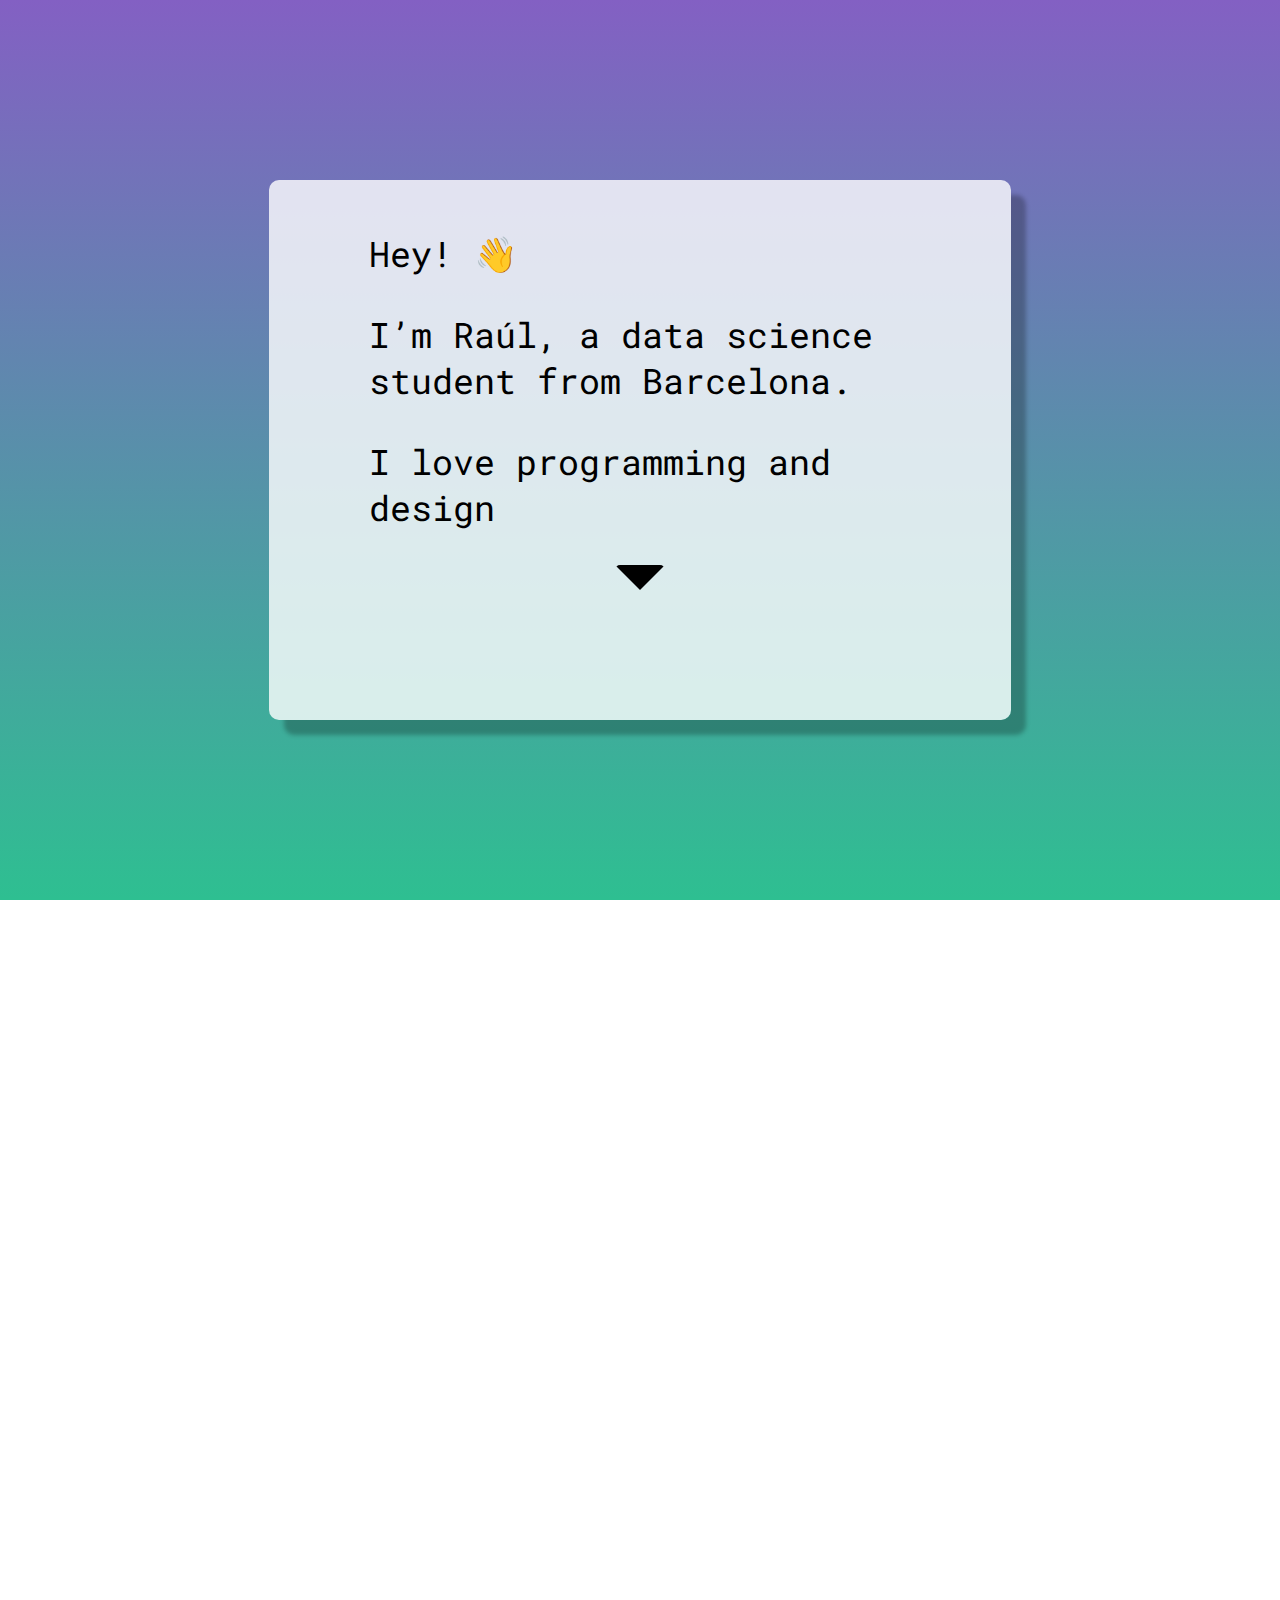
==== index.html @ b39565f7 "Add files via upload" ====
<!DOCTYPE html>
<html lang="en">
  <head>
    <title>Hello!</title>
    <meta charset="utf-8">
    <meta http-equiv="X-UA-Compatible" content="IE=edge">
    <meta name="viewport" content="width=device-width, initial-scale=1">

    <!-- import the webpage's stylesheet -->
    <link rel="stylesheet" href="style.css">

    <link rel="stylesheet" href="fullpage.css">
    <script src="fullpage.js"></script>

    <!-- import the webpage's javascript file -->
    <script src="script.js" defer></script>
  </head>
  <body>

    <div id="fullpage">

      <div class="section full" id="full1">
        <div class="card" >
          <p>Hey! 👋</p>
          <p> I’m Raúl, a data science student from Barcelona. </p>
          <p> I love programming and design </p>
          <div id="arrow" onclick="location.href = '#b'"></div>
        </div>
      </div>

      <div class="section full" id="full2">
        <div class="card" >
          <p>  Check out some of the projects I've worked on 💻 </p>
          <ul>
            <li> <a target="_blank" href="https://assistant.google.com/services/a/uid/00000079f911ee21?hl=en-US">Music Tabs (Google Action)</a> </li>
            <li> <a target="_blank" href="https://www.figma.com/c/plugin/754622689958838972" >Latex Editor (plugin for Figma)</a> </li>
          </ul>
        </div>
      </div>

      <div class="section full" id="full3">
        <div class="card" >
          <p>  I’m also learning graphic design. Here's a list of things I made 🎨 </p>
          <ul>
            <li> <a target="_blank" href="http://ideaycrea.com"> Idea&Crea webpage </a></li>
            <li> <a target="_blank" href="https://harmless-cantaloupe.glitch.me/"> PoetBot UI design </a> </li>
            <li> This webpage :D </li>
          </ul>
        </div>
      </div>

      <div class="section full" id="full4">
        <div class="card" >
          <p>  Feel free to contact me 💬 </p>
          <br />
          <div class="icon-show">
            <a target="_blank" href="https://github.com/raulhigueras"><img class="icon" src="https://image.flaticon.com/icons/svg/25/25231.svg" /></a>
            <a target="_blank" href="mailto:raulhigueras00@gmail.com"><img class="icon" src="https://image.flaticon.com/icons/svg/25/25236.svg" /></a>
            <a target="_blank" href="https://twitter.com/raul_higueras7"><img class="icon" src="https://image.flaticon.com/icons/svg/25/25660.svg" /></a>
          </div>
        </div>
      </div>

    </div>
  </body>
</html>
---- style.css ----
@import url('https://fonts.googleapis.com/css?family=Roboto+Mono&display=swap');

body {
  font-family: helvetica;
  margin:0px;
}

.card {
  width: 58%;
  height: 60%;
  background-color: rgba(255,255,255,0.8);
  box-shadow: 15px 15px 4px rgba(0, 0, 0, 0.25);
  border-radius: 10px;
  box-sizing: border-box;
  padding-top: 50px;
  padding-left: 100px;
  padding-right:100px;
  font-family: "Roboto Mono";
  font-size: 35px;
  margin: auto;
}

.card p {
  margin-top: 0px;
}

#full1 {
  background: linear-gradient(180deg, #8360C3 0%, rgba(255, 255, 255, 0) 100%), #2EBF91;
}

#full2 {
  background: linear-gradient(180deg, #2EBF91 0%, rgba(255, 255, 255, 0) 100%), #FF8C00;
}

#full3 {
  background: linear-gradient(180deg, #FF8C00 0%, rgba(255, 255, 255, 0) 100%), #FFF493;
}

#full4 {
  background: linear-gradient(180deg, #FFF493 0%, rgba(255, 255, 255, 0) 100%), #72AFB6;
}

#arrow {
  border: 25px solid;
  border-bottom-color: transparent;
  border-left-color: transparent;
  border-right-color: transparent;
  width:0px;
  height:0px;
  border-radius: 5px;
  margin: auto;
  animation-name: movingArrow;
  animation-duration: 0.8s;
  animation-iteration-count: infinite;
}

#arrow:hover {
  cursor: pointer;
}

@keyframes movingArrow {
  0% {transform: translateY(0)}
  50% {transform: translateY(15px)}
  100% {transform: translateY(0)}
}

li {
  list-style: none;
}

li::before {
  content: ">";
}

a {
  text-decoration: none;
  color: inherit;
}

a:hover {
  text-decoration: underline;
}


.icon-show {
  display:flex;
  align-content: bottom;
  justify-content: space-around;
}

.icon {
  width: 80px;
  height: 80px;
}

@media only screen and (max-width: 768px) {
  .card {
    width: 95%;
    height: 45%;
    padding: 20px;
    font-size: 20px;
  }

  #arrow {
    border-width: 10px;
  }

  .icon {
    width: 50px;
    height: 50px;
  }
}

@media only screen and (max-width: 1000px) {
  .card {
    width: 85%;
    height: 45%;
    padding: 25px;
    font-size: 25px;
  }

  #arrow {
    border-width: 10px;
  }

  .icon {
    width: 50px;
    height: 50px;
  }
}
---- fullpage.css ----
/*!
 * fullPage 3.0.7
 * https://github.com/alvarotrigo/fullPage.js
 *
 * @license GPLv3 for open source use only
 * or Fullpage Commercial License for commercial use
 * http://alvarotrigo.com/fullPage/pricing/
 *
 * Copyright (C) 2018 http://alvarotrigo.com/fullPage - A project by Alvaro Trigo
 */
html.fp-enabled,
.fp-enabled body {
    margin: 0;
    padding: 0;
    overflow:hidden;

    /*Avoid flicker on slides transitions for mobile phones #336 */
    -webkit-tap-highlight-color: rgba(0,0,0,0);
}
.fp-section {
    position: relative;
    -webkit-box-sizing: border-box; /* Safari<=5 Android<=3 */
    -moz-box-sizing: border-box; /* <=28 */
    box-sizing: border-box;
}
.fp-slide {
    float: left;
}
.fp-slide, .fp-slidesContainer {
    height: 100%;
    display: block;
}
.fp-slides {
    z-index:1;
    height: 100%;
    overflow: hidden;
    position: relative;
    -webkit-transition: all 0.3s ease-out; /* Safari<=6 Android<=4.3 */
    transition: all 0.3s ease-out;
}
.fp-section.fp-table, .fp-slide.fp-table {
    display: table;
    table-layout:fixed;
    width: 100%;
}
.fp-tableCell {
    display: table-cell;
    vertical-align: middle;
    width: 100%;
    height: 100%;
}
.fp-slidesContainer {
    float: left;
    position: relative;
}
.fp-controlArrow {
    -webkit-user-select: none; /* webkit (safari, chrome) browsers */
    -moz-user-select: none; /* mozilla browsers */
    -khtml-user-select: none; /* webkit (konqueror) browsers */
    -ms-user-select: none; /* IE10+ */
    position: absolute;
    z-index: 4;
    top: 50%;
    cursor: pointer;
    width: 0;
    height: 0;
    border-style: solid;
    margin-top: -38px;
    -webkit-transform: translate3d(0,0,0);
    -ms-transform: translate3d(0,0,0);
    transform: translate3d(0,0,0);
}
.fp-controlArrow.fp-prev {
    left: 15px;
    width: 0;
    border-width: 38.5px 34px 38.5px 0;
    border-color: transparent #fff transparent transparent;
}
.fp-controlArrow.fp-next {
    right: 15px;
    border-width: 38.5px 0 38.5px 34px;
    border-color: transparent transparent transparent #fff;
}
.fp-scrollable {
    overflow: hidden;
    position: relative;
}
.fp-scroller{
    overflow: hidden;
}
.iScrollIndicator{
    border: 0 !important;
}
.fp-notransition {
    -webkit-transition: none !important;
    transition: none !important;
}
#fp-nav {
    position: fixed;
    z-index: 100;
    margin-top: -32px;
    top: 50%;
    opacity: 1;
    -webkit-transform: translate3d(0,0,0);
}
#fp-nav.fp-right {
    right: 17px;
}
#fp-nav.fp-left {
    left: 17px;
}
.fp-slidesNav{
    position: absolute;
    z-index: 4;
    opacity: 1;
    -webkit-transform: translate3d(0,0,0);
    -ms-transform: translate3d(0,0,0);
    transform: translate3d(0,0,0);
    left: 0 !important;
    right: 0;
    margin: 0 auto !important;
}
.fp-slidesNav.fp-bottom {
    bottom: 17px;
}
.fp-slidesNav.fp-top {
    top: 17px;
}
#fp-nav ul,
.fp-slidesNav ul {
  margin: 0;
  padding: 0;
}
#fp-nav ul li,
.fp-slidesNav ul li {
    display: block;
    width: 14px;
    height: 13px;
    margin: 7px;
    position:relative;
}
.fp-slidesNav ul li {
    display: inline-block;
}
#fp-nav ul li a,
.fp-slidesNav ul li a {
    display: block;
    position: relative;
    z-index: 1;
    width: 100%;
    height: 100%;
    cursor: pointer;
    text-decoration: none;
}
#fp-nav ul li a.active span,
.fp-slidesNav ul li a.active span,
#fp-nav ul li:hover a.active span,
.fp-slidesNav ul li:hover a.active span{
    height: 12px;
    width: 12px;
    margin: -6px 0 0 -6px;
    border-radius: 100%;
 }
#fp-nav ul li a span,
.fp-slidesNav ul li a span {
    border-radius: 50%;
    position: absolute;
    z-index: 1;
    height: 4px;
    width: 4px;
    border: 0;
    background: #333;
    left: 50%;
    top: 50%;
    margin: -2px 0 0 -2px;
    -webkit-transition: all 0.1s ease-in-out;
    -moz-transition: all 0.1s ease-in-out;
    -o-transition: all 0.1s ease-in-out;
    transition: all 0.1s ease-in-out;
}
#fp-nav ul li:hover a span,
.fp-slidesNav ul li:hover a span{
    width: 10px;
    height: 10px;
    margin: -5px 0px 0px -5px;
}
#fp-nav ul li .fp-tooltip {
    position: absolute;
    top: -2px;
    color: #fff;
    font-size: 14px;
    font-family: arial, helvetica, sans-serif;
    white-space: nowrap;
    max-width: 220px;
    overflow: hidden;
    display: block;
    opacity: 0;
    width: 0;
    cursor: pointer;
}
#fp-nav ul li:hover .fp-tooltip,
#fp-nav.fp-show-active a.active + .fp-tooltip {
    -webkit-transition: opacity 0.2s ease-in;
    transition: opacity 0.2s ease-in;
    width: auto;
    opacity: 1;
}
#fp-nav ul li .fp-tooltip.fp-right {
    right: 20px;
}
#fp-nav ul li .fp-tooltip.fp-left {
    left: 20px;
}
.fp-auto-height.fp-section,
.fp-auto-height .fp-slide,
.fp-auto-height .fp-tableCell{
    height: auto !important;
}

.fp-responsive .fp-auto-height-responsive.fp-section,
.fp-responsive .fp-auto-height-responsive .fp-slide,
.fp-responsive .fp-auto-height-responsive .fp-tableCell {
    height: auto !important;
}

/*Only display content to screen readers*/
.fp-sr-only{
    position: absolute;
    width: 1px;
    height: 1px;
    padding: 0;
    overflow: hidden;
    clip: rect(0, 0, 0, 0);
    white-space: nowrap;
    border: 0;
}
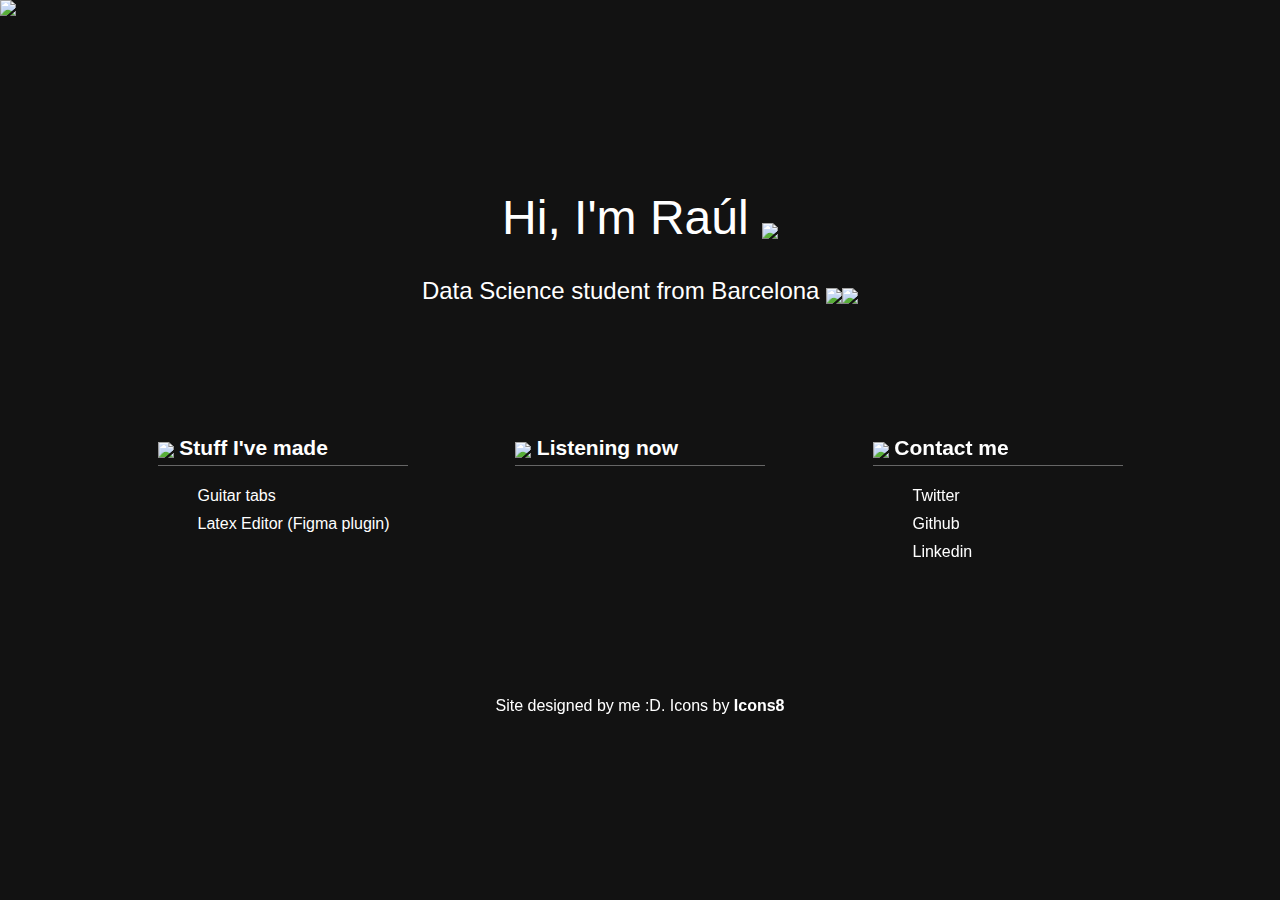
==== commit 6d29f53f: "New design" ====
--- a/index.html
+++ b/index.html
@@ -5,62 +5,44 @@
     <meta charset="utf-8">
     <meta http-equiv="X-UA-Compatible" content="IE=edge">
     <meta name="viewport" content="width=device-width, initial-scale=1">
-
-    <!-- import the webpage's stylesheet -->
-    <link rel="stylesheet" href="style.css">
-
-    <link rel="stylesheet" href="fullpage.css">
-    <script src="fullpage.js"></script>
-
-    <!-- import the webpage's javascript file -->
-    <script src="script.js" defer></script>
-  </head>
-  <body>
-
-    <div id="fullpage">
-
-      <div class="section full" id="full1">
-        <div class="card" >
-          <p>Hey! 👋</p>
-          <p> I’m Raúl, a data science student from Barcelona. </p>
-          <p> I love programming and design </p>
-          <div id="arrow" onclick="location.href = '#b'"></div>
-        </div>
+    <link rel="stylesheet" href="/styles.css">
+    
+  </head>  
+  <body class="dark">
+    <div id="body">
+      <main>
+        <h1 align="center"> Hi, I'm Raúl <img src="https://img.icons8.com/color/48/000000/metal-music.png"/></h1>
+        <h2 align="center"> Data Science student from Barcelona  <img src="https://img.icons8.com/color/48/000000/laptop--v1.png" width="24px"/><img src="https://img.icons8.com/color/48/000000/test-tube.png" width="24px"/></h2>
+      </main>
+      <aside>
+          <section>
+            <h3> <img src="https://img.icons8.com/color/48/000000/light.png" height="20px"/> Stuff I've made </h3>
+            <ul>
+              <li><a href="https://assistant.google.com/services/a/uid/00000079f911ee21"> Guitar tabs </a></li>
+              <li><a href="https://www.figma.com/community/plugin/754622689958838972"> Latex Editor (Figma plugin) </a></li>
+              <!-- <li><a href="#"> Notion IFTTT Button <img src="https://img.icons8.com/color/48/000000/under-construction.png" height="20px"/></a></li> -->
+            </ul>
+          </section>
+          <section>
+            <h3> <img src="https://img.icons8.com/color/48/000000/music-record--v1.png" height="20px"/> Listening now </h3>
+            <iframe class="spotify-btn" src="https://open.spotify.com/embed/album/2syYOIreIf8ma4y1Py9QAe" width="250px" height="80" frameborder="0" allowtransparency="true" allow="encrypted-media"></iframe>
+          </section>
+          <section>
+            <h3> <img src="https://img.icons8.com/color/48/000000/so-so.png" height="20px"/> Contact me </h3>
+            <ul>
+              <li><a href="https://twitter.com/raul_higueras7"> Twitter </a></li>
+              <li><a href="https://github.com/raulhigueras"> Github </a></li>
+              <li><a href="#"> Linkedin </a></li>
+            </ul>
+          </section>
+        </aside>
+        <footer>
+          Site designed by me :D. Icons by <b><a href="https://icons8.com/"> Icons8 </a></b>
+        </footer>
       </div>
-
-      <div class="section full" id="full2">
-        <div class="card" >
-          <p>  Check out some of the projects I've worked on 💻 </p>
-          <ul>
-            <li> <a target="_blank" href="https://assistant.google.com/services/a/uid/00000079f911ee21?hl=en-US">Music Tabs (Google Action)</a> </li>
-            <li> <a target="_blank" href="https://www.figma.com/c/plugin/754622689958838972" >Latex Editor (plugin for Figma)</a> </li>
-          </ul>
-        </div>
-      </div>
-
-      <div class="section full" id="full3">
-        <div class="card" >
-          <p>  I’m also learning graphic design. Here's a list of things I made 🎨 </p>
-          <ul>
-            <li> <a target="_blank" href="http://ideaycrea.com"> Idea&Crea webpage </a></li>
-            <li> <a target="_blank" href="https://harmless-cantaloupe.glitch.me/"> PoetBot UI design </a> </li>
-            <li> This webpage :D </li>
-          </ul>
-        </div>
-      </div>
-
-      <div class="section full" id="full4">
-        <div class="card" >
-          <p>  Feel free to contact me 💬 </p>
-          <br />
-          <div class="icon-show">
-            <a target="_blank" href="https://github.com/raulhigueras"><img class="icon" src="https://image.flaticon.com/icons/svg/25/25231.svg" /></a>
-            <a target="_blank" href="mailto:raulhigueras00@gmail.com"><img class="icon" src="https://image.flaticon.com/icons/svg/25/25236.svg" /></a>
-            <a target="_blank" href="https://twitter.com/raul_higueras7"><img class="icon" src="https://image.flaticon.com/icons/svg/25/25660.svg" /></a>
-          </div>
-        </div>
-      </div>
-
-    </div>
+    
+    <img id="lamp" src="https://img.icons8.com/color/96/000000/lights.png" width="60"/>
+  
+    <script src="scripts.js"></script>
   </body>
 </html>
--- a/styles.css
+++ b/styles.css
@@ -0,0 +1,123 @@
+:root {
+  --black-bg: #121212;
+  --white: #FFFFFF;
+  --black: #000000;
+}
+
+.light {
+  --bg-color: var(--white);
+  --font-color: var(--black)
+}
+
+.dark {
+  --bg-color: var(--black-bg);
+  --font-color: var(--white);
+}
+
+body {
+  padding:0px;
+  margin:0px;
+}
+
+#body {
+  background-color: var(--bg-color);
+  color: var(--font-color);
+  
+  width: 100vw;
+  min-height: 100vh;
+  
+  display:flex;
+  flex-direction: column;
+  font-family: "Nunito", "Open Sans", sans-serif;
+  min-height: 100vh;
+}
+
+main {
+  margin: auto;
+  margin-top: 10%;
+  margin-bottom: 60px;
+  padding: 30px;
+  border-radius: 10px;
+}
+
+h1 {
+  font-weight: 1;
+  font-size: 48px;
+}
+
+h2{
+  font-weight: 1;
+  font-size: 24px;
+}
+
+h3{
+  font-size: 21px;
+}
+
+a{
+  color: var(--font-color);
+  text-decoration: none;
+}
+
+a:hover {
+  text-decoration: underline;
+}
+
+aside {
+  display: flex;
+  justify-content: space-evenly;
+  flex-wrap: wrap;
+  padding-left: 50px;
+  padding-right: 50px;
+}
+
+section {
+  width: 250px;
+  margin-bottom:20px;
+}
+
+section h3 {
+  padding-bottom: 5px;
+  border-bottom: 1px solid #666666;
+}
+
+section ul {
+  list-style: none;
+}
+
+section ul li{
+  margin-bottom: 10px;
+}
+
+.spotify-btn {
+  width: 100%;
+}
+
+@keyframes appear {
+  from: { transform: translateX(-10px); }
+  to:   { transform: translateX(0px); }
+}
+
+#lamp {
+  display: block;
+  position: absolute;
+  top: 0;
+  left: -60px;
+  transform: translateX(60px);
+  transition: transform 0.3s linear;
+  transition-delay: 2s;
+}
+
+#lamp:hover {
+  cursor: pointer;
+}
+
+img {
+  margin-bottom: -1%;
+}
+
+footer {
+  align-self: center;
+  margin-top: 100px;
+  margin-bottom: 20px;
+}
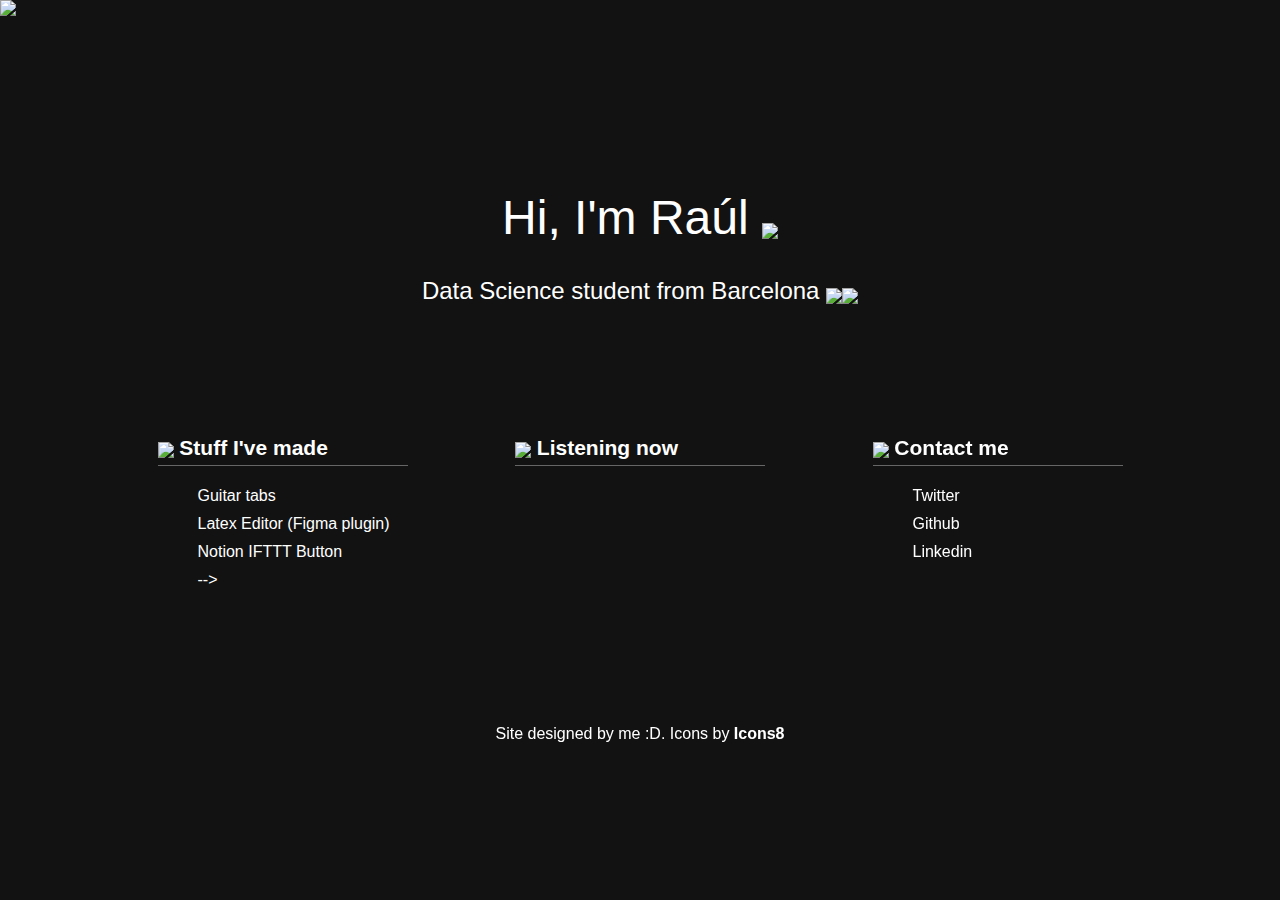
==== commit d5f6dcd5: "Added new link" ====
--- a/index.html
+++ b/index.html
@@ -20,7 +20,7 @@
             <ul>
               <li><a href="https://assistant.google.com/services/a/uid/00000079f911ee21"> Guitar tabs </a></li>
               <li><a href="https://www.figma.com/community/plugin/754622689958838972"> Latex Editor (Figma plugin) </a></li>
-              <!-- <li><a href="#"> Notion IFTTT Button <img src="https://img.icons8.com/color/48/000000/under-construction.png" height="20px"/></a></li> -->
+              <li><a href="https://glitch.com/~notion-ifttt-button"> Notion IFTTT Button<!-- <img src="https://img.icons8.com/color/48/000000/under-construction.png" height="20px"/>--></a></li> -->
             </ul>
           </section>
           <section>
@@ -32,7 +32,7 @@
             <ul>
               <li><a href="https://twitter.com/raul_higueras7"> Twitter </a></li>
               <li><a href="https://github.com/raulhigueras"> Github </a></li>
-              <li><a href="#"> Linkedin </a></li>
+              <li><a href="https://linkedin.com/in/raul-higueras"> Linkedin </a></li>
             </ul>
           </section>
         </aside>
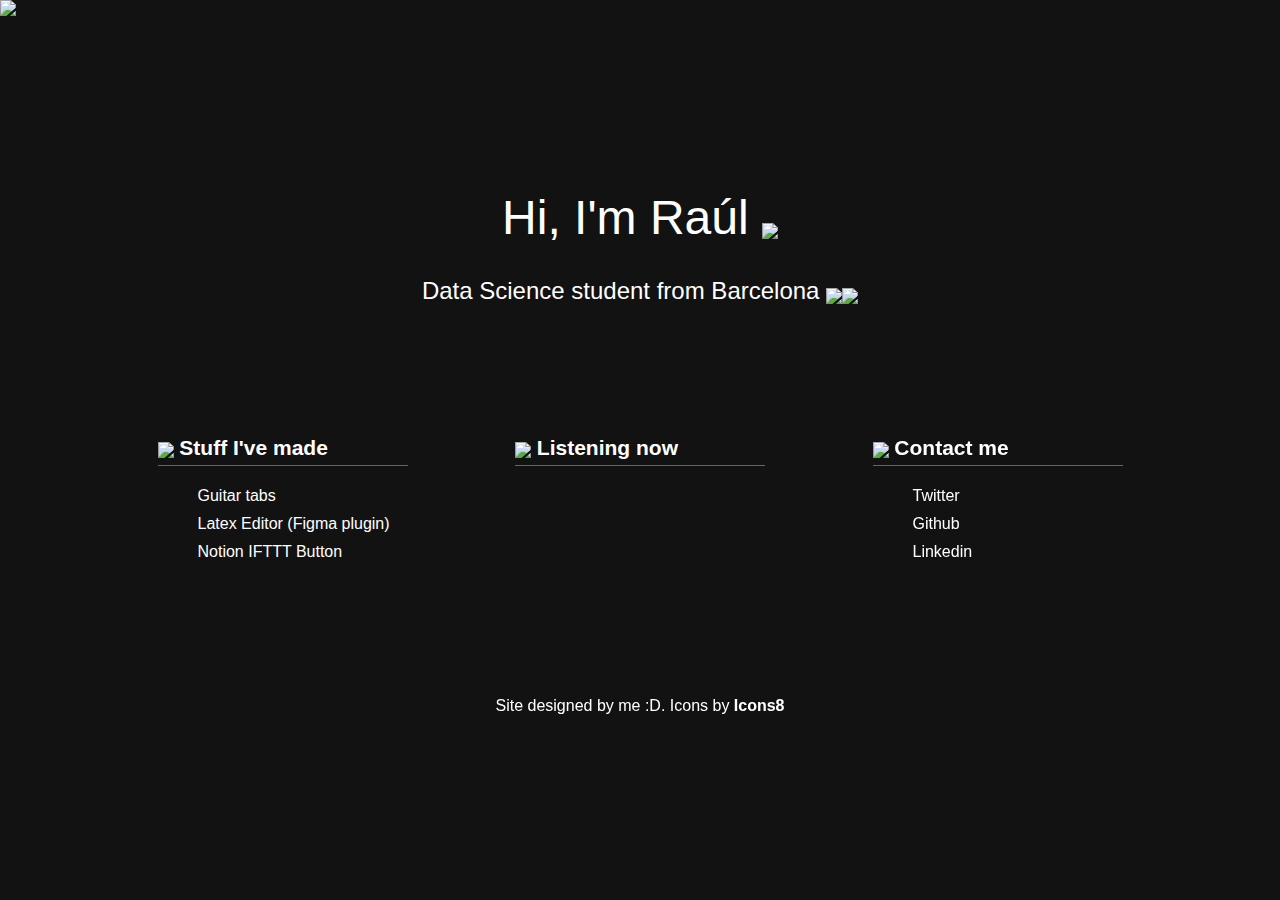
==== commit 1cc2412e: "Comment error" ====
--- a/index.html
+++ b/index.html
@@ -20,7 +20,7 @@
             <ul>
               <li><a href="https://assistant.google.com/services/a/uid/00000079f911ee21"> Guitar tabs </a></li>
               <li><a href="https://www.figma.com/community/plugin/754622689958838972"> Latex Editor (Figma plugin) </a></li>
-              <li><a href="https://glitch.com/~notion-ifttt-button"> Notion IFTTT Button<!-- <img src="https://img.icons8.com/color/48/000000/under-construction.png" height="20px"/>--></a></li> -->
+              <li><a href="https://glitch.com/~notion-ifttt-button"> Notion IFTTT Button<!-- <img src="https://img.icons8.com/color/48/000000/under-construction.png" height="20px"/>--></a></li>
             </ul>
           </section>
           <section>
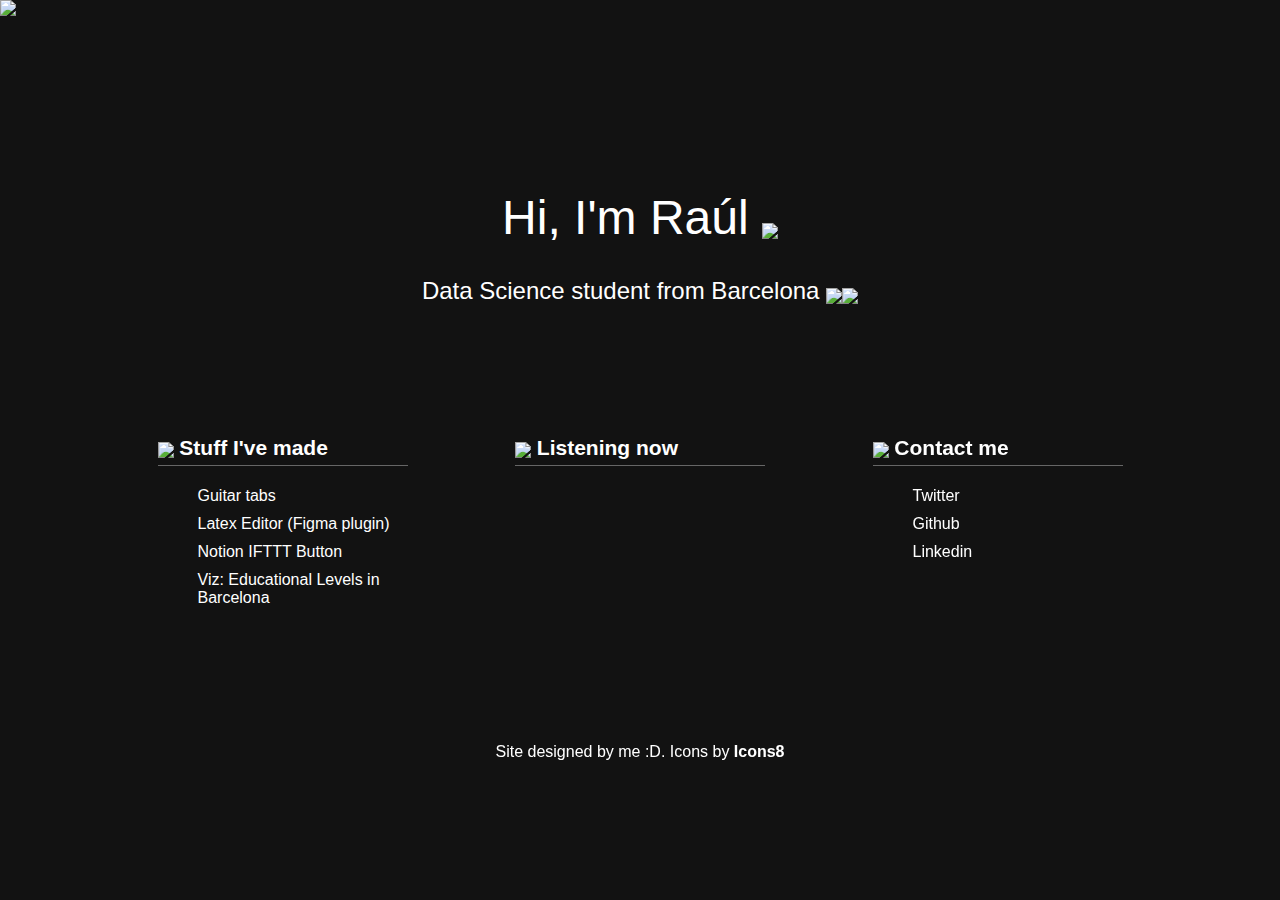
==== commit b9776d5d: "Added link to viz" ====
--- a/index.html
+++ b/index.html
@@ -6,8 +6,8 @@
     <meta http-equiv="X-UA-Compatible" content="IE=edge">
     <meta name="viewport" content="width=device-width, initial-scale=1">
     <link rel="stylesheet" href="/styles.css">
-    
-  </head>  
+
+  </head>
   <body class="dark">
     <div id="body">
       <main>
@@ -21,6 +21,7 @@
               <li><a href="https://assistant.google.com/services/a/uid/00000079f911ee21"> Guitar tabs </a></li>
               <li><a href="https://www.figma.com/community/plugin/754622689958838972"> Latex Editor (Figma plugin) </a></li>
               <li><a href="https://glitch.com/~notion-ifttt-button"> Notion IFTTT Button<!-- <img src="https://img.icons8.com/color/48/000000/under-construction.png" height="20px"/>--></a></li>
+              <li><a href="/visualitzacio-studis-bcn"> Viz: Educational Levels in Barcelona<!-- <img src="https://img.icons8.com/color/48/000000/under-construction.png" height="20px"/>--></a></li>
             </ul>
           </section>
           <section>
@@ -40,9 +41,9 @@
           Site designed by me :D. Icons by <b><a href="https://icons8.com/"> Icons8 </a></b>
         </footer>
       </div>
-    
+
     <img id="lamp" src="https://img.icons8.com/color/96/000000/lights.png" width="60"/>
-  
+
     <script src="scripts.js"></script>
   </body>
 </html>
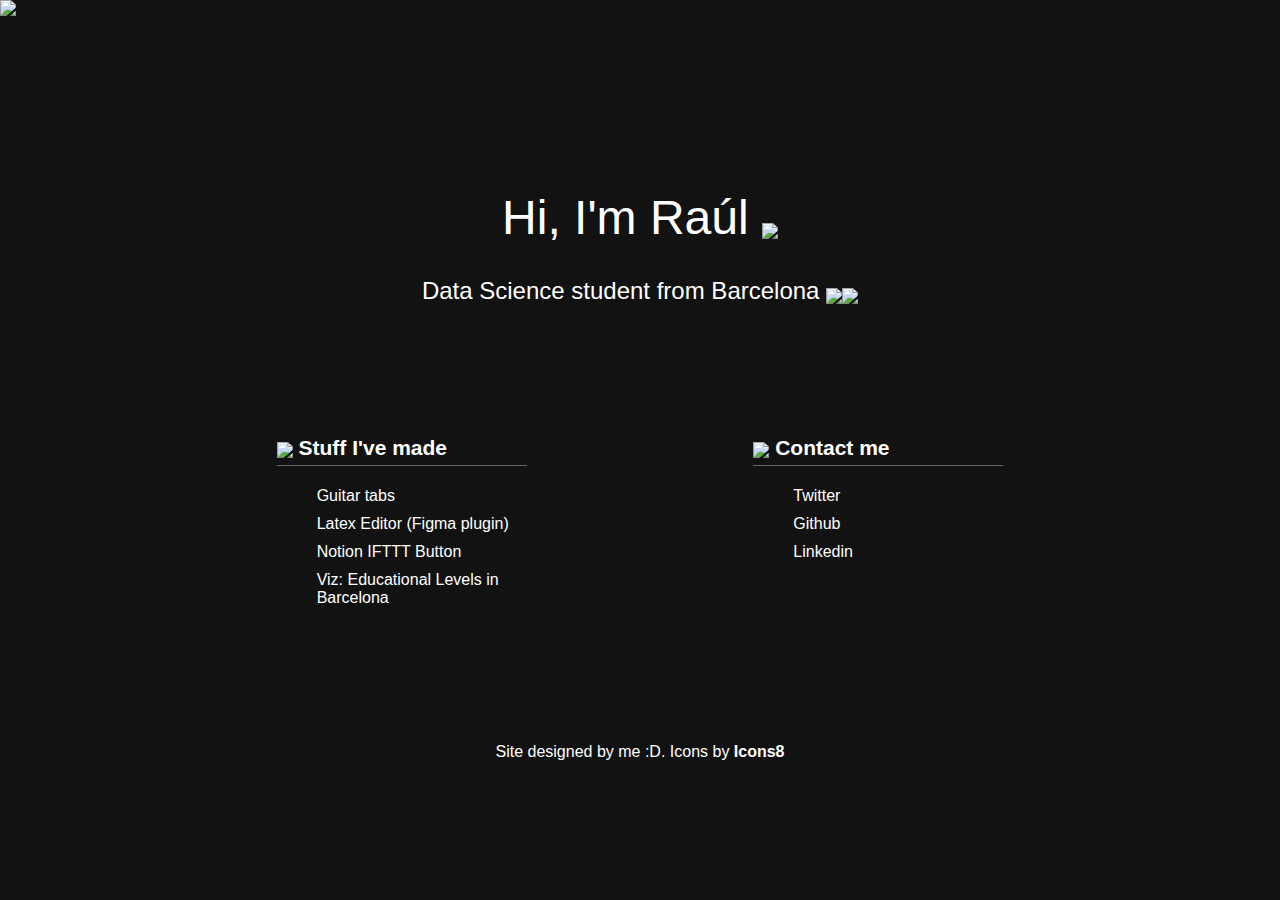
==== commit 2cbf07e0: "Remove spotify link" ====
--- a/index.html
+++ b/index.html
@@ -5,7 +5,7 @@
     <meta charset="utf-8">
     <meta http-equiv="X-UA-Compatible" content="IE=edge">
     <meta name="viewport" content="width=device-width, initial-scale=1">
-    <link rel="stylesheet" href="/styles.css">
+    <link rel="stylesheet" href="styles.css">
 
   </head>
   <body class="dark">
@@ -21,13 +21,13 @@
               <li><a href="https://assistant.google.com/services/a/uid/00000079f911ee21"> Guitar tabs </a></li>
               <li><a href="https://www.figma.com/community/plugin/754622689958838972"> Latex Editor (Figma plugin) </a></li>
               <li><a href="https://glitch.com/~notion-ifttt-button"> Notion IFTTT Button<!-- <img src="https://img.icons8.com/color/48/000000/under-construction.png" height="20px"/>--></a></li>
-              <li><a href="/visualitzacio-studis-bcn"> Viz: Educational Levels in Barcelona<!-- <img src="https://img.icons8.com/color/48/000000/under-construction.png" height="20px"/>--></a></li>
+              <li><a href="/visualitzacio-estudis-bcn"> Viz: Educational Levels in Barcelona<!-- <img src="https://img.icons8.com/color/48/000000/under-construction.png" height="20px"/>--></a></li>
             </ul>
           </section>
-          <section>
+          <!--<section>
             <h3> <img src="https://img.icons8.com/color/48/000000/music-record--v1.png" height="20px"/> Listening now </h3>
             <iframe class="spotify-btn" src="https://open.spotify.com/embed/album/2syYOIreIf8ma4y1Py9QAe" width="250px" height="80" frameborder="0" allowtransparency="true" allow="encrypted-media"></iframe>
-          </section>
+          </section>-->
           <section>
             <h3> <img src="https://img.icons8.com/color/48/000000/so-so.png" height="20px"/> Contact me </h3>
             <ul>
